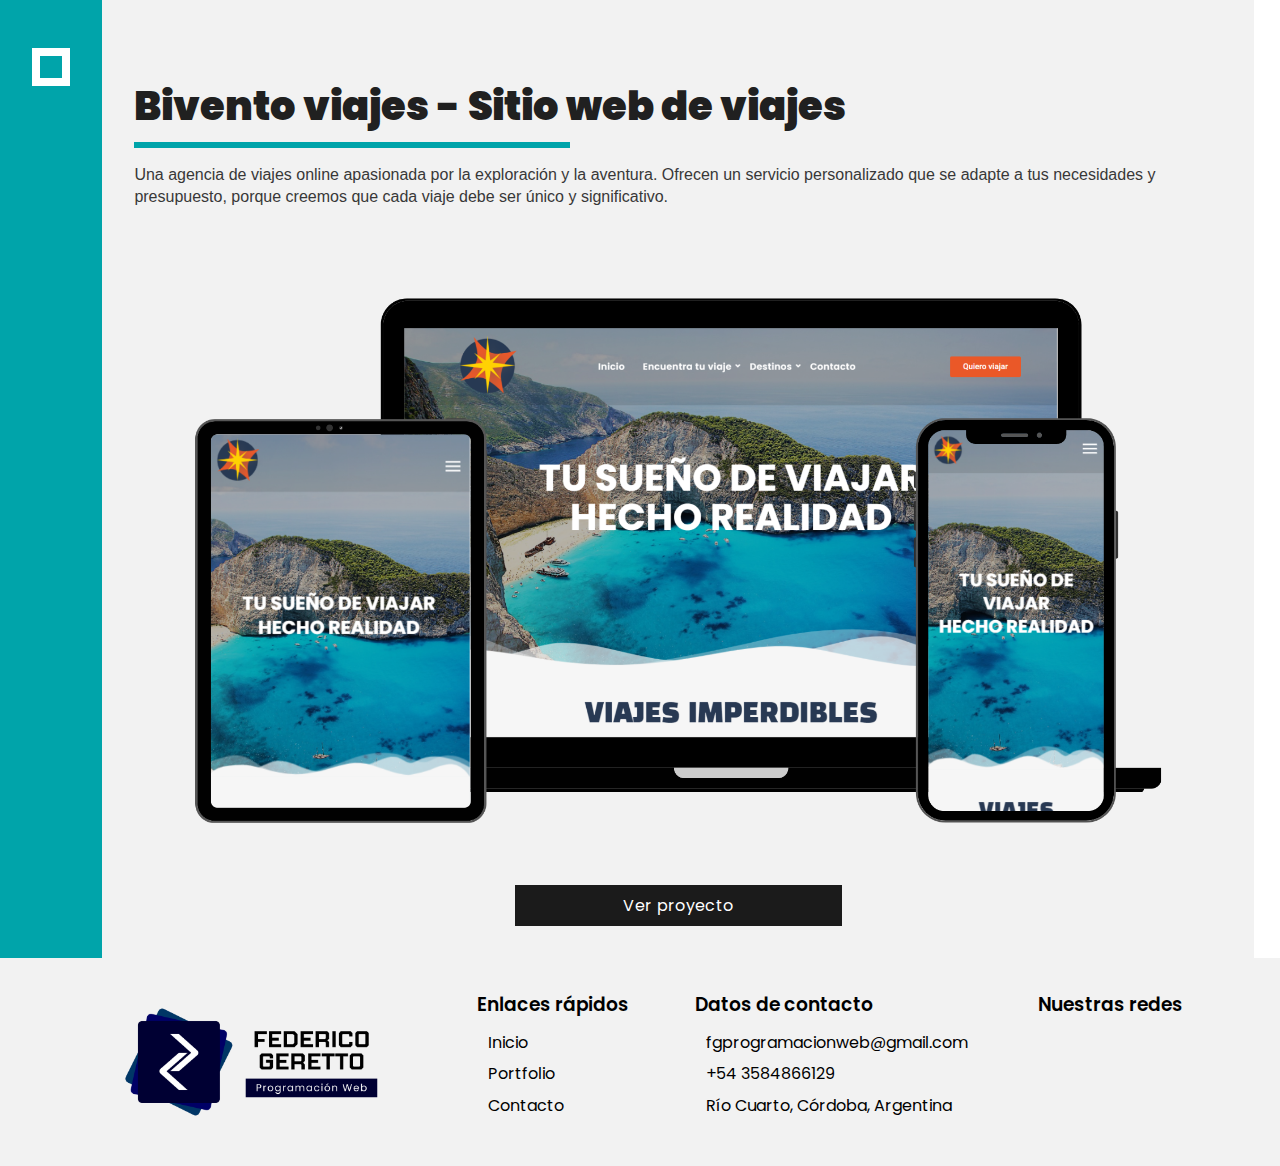
==== html/bivento-viajes.html @ 93513fa7 "adawiod" ====
<!DOCTYPE html>
<html lang="es">
<head>
    <meta charset="UTF-8">
    <meta http-equiv="X-UA-Compatible" content="IE=edge">
    <meta name="viewport" content="width=device-width, initial-scale=1.0">
    <link rel="stylesheet" href="https://cdnjs.cloudflare.com/ajax/libs/font-awesome/6.3.0/css/all.min.css" integrity="sha512-SzlrxWUlpfuzQ+pcUCosxcglQRNAq/DZjVsC0lE40xsADsfeQoEypE+enwcOiGjk/bSuGGKHEyjSoQ1zVisanQ==" crossorigin="anonymous" referrerpolicy="no-referrer" />
    <link rel="stylesheet" href="../style.css">
    <title>Bivento Viajes</title>
</head>
<body>
    <nav class="navegacion" id="navegacion">
        <div class="menu-titulo">
            <h2>Menú</h2>
            <i class="fa-solid fa-xmark" id="cerrar-menu"></i>
        </div>
        <ul class="menu-navegacion">
            <li><a href="../index.html" class="enlace-menu">Inicio</a></li>
            <li><a href="https://fedegeretto.github.io/portfolio-wordpress/#portfolio" class="enlace-menu">Portfolio</a></li>
            <li><a href="https://fedegeretto.github.io/portfolio-wordpress/#contactanos" class="enlace-menu">Contacto</a></li>
        </ul>
        <ul class="menu-contacto">
            <li>
                <i class="fa-solid fa-envelope"></i>
                <a href="mailto:fgprogramacionweb@gmail.com"><p>fgprogramacionweb<br>@gmail.com</p></a>
            </li>
            <li>
                <i class="fa-brands fa-whatsapp"></i>
                <a href="https://wa.link/pfq4lz" target="_blank"><p>+54 3584866129</p></a>
            </li>
            <li>
                <i class="fa-brands fa-tiktok"></i>
                <a href="https://www.tiktok.com/@fgprogramacionweb" target="_blank"><p>@fgprogramacionweb</p></a>
            </li>
            <li>
                <i class="fa-brands fa-youtube"></i>
                <a href="https://www.youtube.com/@fgprogramacionweb?sub_confirmation=1" target="_blank"><p>@fgprogramacionweb</p></a>
            </li>
        </ul>
        <h3 class="menu-footer">FG - Diseño y Programación Web</h3>
    </nav>
    <div class="contenedor-pagina">
        <div class="contenedor-tit-pag bg-bivento-viajes">
            <img src="../images/pagina-web-bivento-viajes.png" alt="" class="bg-bivento-viajes imagen">
        </div>
        <div class="contenedor-informacion">
            <p class="menu"><i class="fa-solid fa-bars" id="abrir-menu"></i></p>
            <h2 class="bg-bivento-viajes-after">Bivento viajes - Sitio web de viajes</h2>
            <p class="descripcion">Una agencia de viajes online apasionada por la exploración y la aventura. Ofrecen un servicio personalizado que se adapte a tus necesidades y presupuesto, porque creemos que cada viaje debe ser único y significativo.</p>
            <img src="../images/mockup-ondoibili.png" alt="">
            <div class="boton-pagina-web">
                <button class="boton-formulario">
                    <a href="https://biventoviajes.tur.ar/" target="_blank">Ver proyecto</a>
                </button>
            </div>


        </div>
    </div>
    <footer class="contenedor-footer">
        <a href="index.html" class="link-logo">
            <img src="../images/logo-oscuro.png" alt="" class="logo-oscuro">
        </a>

        <div class="footer-contac">
            <h3>Enlaces rápidos</h3>
            <div class="footer-contacto">
                <i class="fa-solid fa-angle-right"></i>
                <a href="#"><p>Inicio</p></a>
            </div>
            <div class="footer-contacto">
                <i class="fa-solid fa-angle-right"></i>
                <a href="#portfolio"><p>Portfolio</p></a>
            </div>
            <div class="footer-contacto">
                <i class="fa-solid fa-angle-right"></i>
                <a href="#contactanos"><p>Contacto</p></a>
            </div>
        </div>

        <div class="footer-contac">
            <h3>Datos de contacto</h3>
            <div class="footer-contacto">
                <i class="fa-solid fa-envelope"></i>
                <a href="mailto:fgprogramacionweb@gmail.com"><p>fgprogramacionweb@gmail.com</p></a>
            </div>
            <div class="footer-contacto">
                <i class="fa-brands fa-whatsapp"></i>
                <a href="https://wa.link/pfq4lz" target="_blank"><p>+54 3584866129</p></a>
            </div>
            <div class="footer-contacto">
                <i class="fa-solid fa-location-dot"></i>
                <p>Río Cuarto, Córdoba, Argentina</p>
            </div>
        </div>

        <div class="footer-contac redes-sociales">
            <h3>Nuestras redes</h3>
            <div class="iconos-sociales">
                <a href="https://wa.link/pfq4lz" target="_blank"><i class="fa-brands fa-whatsapp"></i></a>
                <a href="https://www.tiktok.com/@fgprogramacionweb" target="_blank"><i class="fa-brands fa-tiktok"></i></a>
                <a href="https://www.youtube.com/@fgprogramacionweb" target="_blank"><i class="fa-brands fa-youtube"></i></a>
            </div>
        </div>
       
    </footer>
    <script src="../menu.js"></script>
</body>
</html>
---- style.css ----
@import url('https://fonts.googleapis.com/css2?family=Poppins:wght@200;500;600;900&display=swap');

*{
    margin: 0;
    padding: 0;
    box-sizing: border-box;
}

html{
    scroll-behavior: smooth;
}


h1, h2, h3, p, a, li{
    font-family: 'Poppins', sans-serif;
}

img{
    max-width: 100%;
}

a{
    text-decoration: none;
}

/* COLORES CONTENEDORES */

.rojo{
    background-color: #102c6d;
}

.verde{
    background-color: #2a4185;
    padding: 10rem 0;
}

.amarillo{
    background-color: #44579d;
}

.rosa{
    background-color: #5e6cb5;
    justify-content: center;
}

.negro{
    background-color: #000;
    color: #fff;
    display: flex;
    justify-content: center;
    align-items: center;
    flex-direction: column;
    gap: 1rem;
}
/* ------- ENCABEZADO ------- */

header{
    background-color: #7881cd;
    color: #fff;
    padding: 2rem 5rem;
    height: 100vh;   
}

.logo{
    color: #fff;
    font-size: 3rem;
    font-family: 'Russo One', sans-serif;
    font-weight: 400;
}

.logo-icono img{
    max-height: 12rem;
}

.logo-oscuro{
    max-height: 11rem;
}

.link-logo{
    display: flex;
    align-items: center;
}

.header-principal{
    display: flex;
    justify-content: space-between;
    align-items: center;
}

.fa-bars{
    font-size: 2rem;
    cursor: pointer;
}

#abrir-menu {
    transition: all 0.2s ease-in-out;
}
  
#abrir-menu:hover {
    animation: balanceo 0.6s ease-in-out;
}

.abrir-menu-amarillo:hover{
    color: #000033;
}
  
@keyframes balanceo {
    0%{
      transform: translateX(0);
    }

    25%{
      transform: translateX(-2px);
    }

    50%{
      transform: translateX(0);
    }

    75%{
      transform: translateX(2px);
    }

    100%{
      transform: translateX(0);
    }
}

.header-secundario{
    display: flex;
    flex-direction: column;
    gap: .5rem;
    margin: 5rem 0;
    text-align: center;
}

.titulo-mediano{
    font-size: 2rem;
    font-weight: 500;
}

#maquina-de-escribir{
    font-size: 5rem;
    font-weight: 900;
    height: 5rem;
}

@keyframes typing{
    from {
      width: 0;
    }
  } 

#maquina-de-escribir::after{
    content: "|";  
    font-weight: 500;
    position: absolute;
    margin-left: 5px;
    animation: typing 2s steps(20, end) infinite; 
}

.fa-arrow-down{
    padding: 5rem 0;
    font-size: 3rem;
    font-weight: 600;
    transition: transform 0.2s ease-in-out;
    color: #fff;
}

.flecha{
    width: 10%;
    margin: 0 auto;
}

.fa-arrow-down:hover{
    color: #000033;
    transform: translateY(.5rem);
    cursor: pointer;
}

/* ------- PRIMERA SECCIÓN ------- */

.seccion-flex{
    display: flex;
}

.contenedor-chico{
    flex-basis: 30%;
    display: flex;
    align-items: center;
}

.contenedor-grande{
    flex-basis: 70%;
    display: flex;
    flex-direction: column;
    gap: 1rem;
    justify-content: center;
    padding: 10rem 5rem 10rem 15rem;
    background-color: #f2f2f2;
}

 .imagen-seccion-izq{
    position: absolute;
    left: 6rem;
}

.subtitulo-seccion{
    font-size: 1rem;
    font-weight: 500;
}

.titulo-seccion{
    font-size: 4rem;
    line-height: 1.1;
    font-weight: 600;
}

.h3{
    font-weight: 400;
    margin: .3rem;
}
.parrafo-seccion{
    font-size: 1rem;
    color: #2c2c2c;
    line-height: 1.5;
}

.boton-contactanos a{
    color: #000;
    display: inline-block;
    border-bottom: 2px solid #000;
}

.boton-contactanos a:hover{
    color: #414141;
    border-bottom: 2px solid #414141;
}

/* ------- SEGUNDA SECCIÓN ------- */

.informacion-flex{
    display: flex;
    flex-direction: column;
    gap: 1rem;
    padding: 8rem 20rem 8rem 8rem;
}

.lista-tipo-web{
    margin: 1rem 2rem;
}

.padding-cero{
    padding: 0;
}

.img-seccion-dos{
    position: absolute;
    right: 1rem;
    max-width: 45%;
}

.parrafo-seccion h4{
    font-family: 'Poppins';
}

.parrafo-seccion p{
    padding-top: .5rem;
}

.padding-contacto{
    padding: 10rem 5rem;
}

.borde-abajo{
    padding-bottom: .5rem;
    border-bottom: 1px solid #2c2c2c;
}

form{
    display: flex;
    flex-direction: column;
    gap: 1rem;
    width: 70%;
}

.campo-formulario{
    display: flex;
    flex-direction: column;
    gap: .2rem;
}

.campo-formulario label{
    color: #fff;
    font-family: 'Poppins', sans-serif;
    font-size: 1.1rem;
}

.campo-formulario input{
    background-color: rgba(236, 236, 236, 0.815);
    height: 1.8rem;
    border: 1px solid #fff;
    font-size: 1rem;
    color: #2c2c2c;
    padding: .4rem;
}

.campo-formulario input:focus{
    outline: none;
    background-color: rgba(236, 236, 236, 0.541);
  }

.campo-formulario textarea{
    background-color: rgba(236, 236, 236, 0.815);
    border: 1px solid #fff;
    font-size: 1rem;
    color: #2c2c2c;
    padding: .4rem;
}

.campo-formulario textarea:focus{
    outline: none;
    background-color: rgba(236, 236, 236, 0.541);
}

.boton-formulario{
    background-color: #1b1b1b;
    color: #ffffff;
    padding: .5rem 1rem;
    border: none;
    font-size: 1rem;
    font-family: 'Poppins', sans-serif;
    letter-spacing: .02rem;
    width: 30%;
}

.boton-formulario:hover{
    background-color: #0c0c0c;
    cursor: pointer;
}

.seccion-portfolio{
    background-color: #102c6d;
    color: #f2f2f2;
    display: flex;
    flex-direction: column;
    align-items: center;
    gap: 1rem;
    padding: 5rem 0;
}

.paginas-creadas-uno {
    display: flex;
    justify-content: center;
  }
  
  .paginas-creadas-uno .image-container {
    position: relative;
    margin: 10px;
  }
  
  .paginas-creadas-uno img {
    max-height: 220px;
  }
  
  .overlay {
    position: absolute;
    top: 0;
    left: 0;
    width: 100%;
    height: 100%;
    background-color: rgba(0, 0, 0, 0);
    opacity: 0;
    transition: background-color 1s, opacity 1s;
    font-family: 'Poppins', sans-serif;
  }
  
  .paginas-creadas-uno .image-container:hover .overlay {
    background-color: rgba(0, 0, 0, 0.966);
    opacity: 1;
  }
  
  .overlay h3 {
    position: absolute;
    top: 35%;
    left: 50%;
    width: 100%;
    transform: translate(-50%, -50%);
    color: #fff;
    font-size: 24px;
    text-align: center;
    opacity: 0;
    transition: opacity 0.3s;
  }
  
  .overlay p {
    position: absolute;
    top: 50%;
    left: 50%;
    transform: translate(-50%, -50%);
    color: #fff;
    font-size: 18px;
    text-align: center;
    opacity: 0;
    transition: opacity 0.3s;
  }
  
  .overlay .button {
    position: absolute;
    top: 80%;
    left: 50%;
    width: 50%;
    text-align: center;
    transform: translate(-50%, -50%);
    padding: 8px;
    background-color: #fff;
    color: #000;
    text-decoration: none;
    opacity: 0;
    transition: opacity 0.3s;
    border-radius: 1rem;
  }

    .button div{
    display: flex;
    flex-direction: row;
    align-items: center;
    gap: 1rem;
    justify-content: space-evenly;
  }

  .button div span{
    font-size: 1rem;
    font-family: 'Poppins';
    color: #000033;
    font-weight: 600;
  }
  
  .paginas-creadas-uno .image-container:hover .overlay h3,
  .paginas-creadas-uno .image-container:hover .overlay p,
  .paginas-creadas-uno .image-container:hover .overlay .button {
    opacity: 1;
  }
  

.negro a{
    color: #fff;
}

.negro i{
    font-size: 1.5rem;
    margin: 0 .5rem;
}


.negro i:hover{
    color: #fffb00;
    cursor: pointer;
}

.oscuro{
    color: #000;
}

.footer-contacto{
    display: flex;
    align-items: center;
    gap: .5rem;
}

.footer-contacto a{
    color: #000;
}

.footer-contacto i{
    font-size: 1rem;
    color: #000033;
}


.fa-envelope{
    font-size: 1.5rem;
}

.footer-contacto p{
    font-size: 1rem;
    padding: .2rem ;
}

.footer-contacto p:hover{
    color: #000033;
}

.padding-footer{
    padding: 2rem 5rem;
}

.ocultar-form-esc{
    display: none;
}

.gallery {
    display: flex;
    flex-wrap: wrap;
    gap: 1rem;
    justify-content: center;
  }
  
  .image {
    width: 200px;
    height: 200px;
    margin: 5px;
    overflow: hidden;
  }
  
  .image img {
    width: 100%;
    height: 100%;
    object-fit: cover;
    transition: transform 0.3s;
    cursor: pointer;
    border: 1px solid #00000054;
  }
  
  .image:hover img {
    transform: scale(1.1);
  }

  /* Estilo para el modal */
  .modal {
    display: none;
    position: fixed;
    z-index: 999;
    top: 0;
    left: 0;
    width: 100%;
    height: 100%;
    background-color: rgba(0, 0, 0, 0.8);
    overflow: auto;
  }
  
  #modal-image {
    display: block;
    margin: 0 auto;
    max-width: 80%;
    max-height: 100%;
    box-sizing: border-box;
    padding: 20px;
  }
  
  .close {
    color: white;
    font-size: 30px;
    font-weight: bold;
    position: absolute;
    top: 20px;
    right: 30px;
    cursor: pointer;
  }

  .titulo-galeria{
    padding: 2rem 0 .5rem 0;
    font-size: 1.3rem;
    font-weight: 600;
    text-align: center;
  }
  

/* ------- PÁGINAS WEB DEL PORTFOLIO ------- */

.contenedor-pagina{
    display: flex;
}

.contenedor-informacion{
    flex-basis: 90%;
    display: flex;
    flex-direction: column;
    padding: 2rem;
    background-color: #f2f2f2;

}

.contenedor-informacion button{
    margin-top: 2rem;
}


.contenedor-informacion button a{
    color: white;
}

.contenedor-informacion h2{
    font-family: 'Poppins', sans-serif;
    font-size: 2.5rem;
    font-weight: 900;
    color: #202020;
    line-height: 1.3;
    position: relative;
    text-align: left;
}

.contenedor-informacion h2::after{
    content: "";
    position: absolute;
    left: 0;
    bottom: -1rem;
    height: .4rem;
    width: 40%;
}

.boton-pagina-web{
    display: flex;
    align-items: center;
    justify-content: center;
}

.contenedor-tit-pag{
    text-align: center;
    padding: 2rem;
}

.contenedor-tit-pag h1 {
	color: white;
	font-size: 2rem;
    font-family: Verdana, Geneva, Tahoma, sans-serif;
    padding-bottom: 2rem;
}

.imagen {
	border: .5rem solid #fff;
	margin-top: 1rem;
	padding: .7rem;
}

.descripcion{
    font-family: 'Verdana', sans-serif;
    font-size: 1rem;
    font-weight: 500;
    line-height: 1.4;
    color: #383838;
    padding: 2rem 0;
    text-align: left;
}

.menu{
    text-align: right;
    padding-bottom: 3rem;
}

.menu i{
    font-size: 2rem;
}

/* ------- COLORES DE PÁGINAS INDIVIDUALES ------- */

.bg-eugeniaviajes{
    background-color: #62811F;
}

.bg-eugeniaviajes-after::after{
    background-color: #62811F;
}

.bg-boda{
    background-color: #997547;
}

.bg-boda-after::after{
    background-color: #997547;
}

.bg-ondoibili{
    background-color: #283953;
}

.bg-ondoibili-after::after{
    background-color: #283953;
}

.bg-turismo-alemar{
    background-color: #6954F4;
}

.bg-turismo-alemar::after{
    background-color: #6954F4;
}

.bg-turismo-alemar-after::after{
    background-color: #6954F4;
}

.bg-cama-balinesa{
    background-color: #7A3520;
}

.bg-cama-balinesa::after{
    background-color: #7A3520;
}

.bg-cama-balinesa-after::after{
    background-color: #7A3520;
}

.bg-bivento-viajes{
    background-color: #00A4AA;
}

.bg-bivento-viajes::after{
    background-color: #00A4AA;
}

.bg-bivento-viajes-after::after{
    background-color: #00A4AA;
}

.bg-culture-tattoo{
    background-color: #F57575;
}

.bg-culture-tattoo::after{
    background-color: #F57575;
}

.bg-culture-tattoo-after::after{
    background-color: #F57575;
}


.logo-icono{
    display: flex;
    width: 100%;
    justify-content: space-between;
    align-items: center;
}

.navegacion{
    background-color: #e9e9e9;
    color: #000;
    position: fixed;
    right: 0;
    top: 0;
    height: 100vh;
    width: 30%;
    padding: 2rem;
    gap: 1rem;
    box-shadow: 0 0 0 300vmax rgba(0, 0, 0, 0.5);
    z-index: 1;
    display: flex;
    flex-direction: column;
    justify-content: space-between;
    display: none;
}

.navegacion li{
    list-style-type: none;
}

.menu-titulo{
    display: flex;
    align-items: center;
    justify-content: space-between;
}

.menu-titulo h2{
    font-size: 2rem;
    font-weight: 400;
}

.menu-titulo i{
    font-size: 1.5rem;
}

.menu-titulo i:hover{
    cursor: pointer;
    color: #130080;
}

.menu-navegacion{
    display: flex;
    flex-direction: column;
    gap: 1rem;
} 

.menu-navegacion a{
    color: #000;
    font-size: 1.3rem;
}

.menu-navegacion a:hover{
    color: #130080;
}

.menu-contacto{
    border-bottom: 3px solid #130080;
    border-top: 3px solid #130080;
    padding: 1rem 0;
    display: flex;
    flex-direction: column;
    gap: 1rem;
}

.menu-contacto a{
    color: #2c2c2c;
    font-size: 1rem;
}

.menu-contacto a:hover{
    color: #130080;
}

.menu-contacto li{
    display: flex;
    align-items: center;
    gap: 1rem;
}

.menu-contacto li i{
    font-size: 1.2rem;
    width: 1rem;
}

.activo{
    display: flex;
    transition: right .3s;
}

.cerrar{
    right: -100%;
    display: none;
}

.contenedor-footer{
    display: flex;   
    justify-content: space-around;
    gap: 2rem;
    padding: 1rem 5rem;
    background-color: #f2f2f2;
}

.footer-contac{
    padding: 1rem 0 0 0;
}

.footer-contac h3{
    padding-bottom: .5rem;
    font-weight: 600;
}

.iconos-sociales i{
    font-size: 1.5rem;
    padding: 0 .5rem;
    color: #000033;
}

.redes-sociales{
    display: flex;
    flex-direction: column;
    align-items: center;
}


/* DISPOSITIVOS MOVILES */

@media (max-width: 767px) {
    header{
        height: 100vh;
        padding: 2rem;
        text-align: center;
    }

    .logo{
        font-size: 1rem;
    }

    .titulo-mediano{
        font-size: 1.2rem;
    }

    #maquina-de-escribir{
        font-size: 2rem;
    }

    .fa-arrow-down{
        padding: 1rem 0;
    }

    .seccion-flex{
        flex-direction: column-reverse;
        padding: 2rem;
    }

    .imagen-seccion-izq{
        position: relative;
        left: 0;
        padding: 2rem 0;
    }

    .rojo{
        justify-content: center;
    }

    .titulo-seccion{
        font-size: 2rem;
    }

    .contenedor-grande{
        padding: 2rem;
    }

    .img-seccion-dos {
        position: relative;
        max-width: 100%;
        padding: 2rem 0rem 2rem 2rem;
    }

    .informacion-flex{
        padding: 0;
    }

    .flex-mobile{
        flex-direction: column;
    }

    .verde{
        padding: 0;
    }

    .datos-mobile{
        flex-direction: column;
        align-items: flex-start;
        gap: 1rem;
    }

    .parrafo-contacto{
        padding-top: .5rem;
    }

    .rosa{
        padding: 2rem 0;
    }

    .paginas-creadas-uno{
        flex-direction: column;
    }

    .seccion-portfolio{
        text-align: center;
    }

    body{
        background-color: rgb(253, 110, 58);
    }

    .negro{
        padding: 2rem;
    }

    .seccion-flex{
        padding: 0;
    }

    .ocultar-info-form{
        display: none;
    }

    .ocultar-form-esc{
        display: block;
        text-align: center;
        color: #fff;
    }

  .ocultar-mobil{
    display: none;
  }

  footer{
    text-align: center;
  }

  .contenedor-pagina{
    flex-direction: column-reverse;
  }
  
  .navegacion{
    width: 80%;
  }

  .menu-contacto{
    text-align: left;
  }

  .menu-navegacion{
    text-align: left;
  }

  .menu-footer{
    text-align: left;
  }

  .navegacion{
    justify-content: flex-start;
    gap: 1.5rem;
  }

  .contenedor-informacion h2{
    font-size: 2rem;
  }

  .contenedor-tit-pag h1{
    font-size: 1.5rem;
  }

  .contenedor-footer{
    flex-direction: column;
    padding: 2rem;
    gap: 0;
    text-align: left;
  }

  .redes-sociales{
    align-items: start
  }
  

}
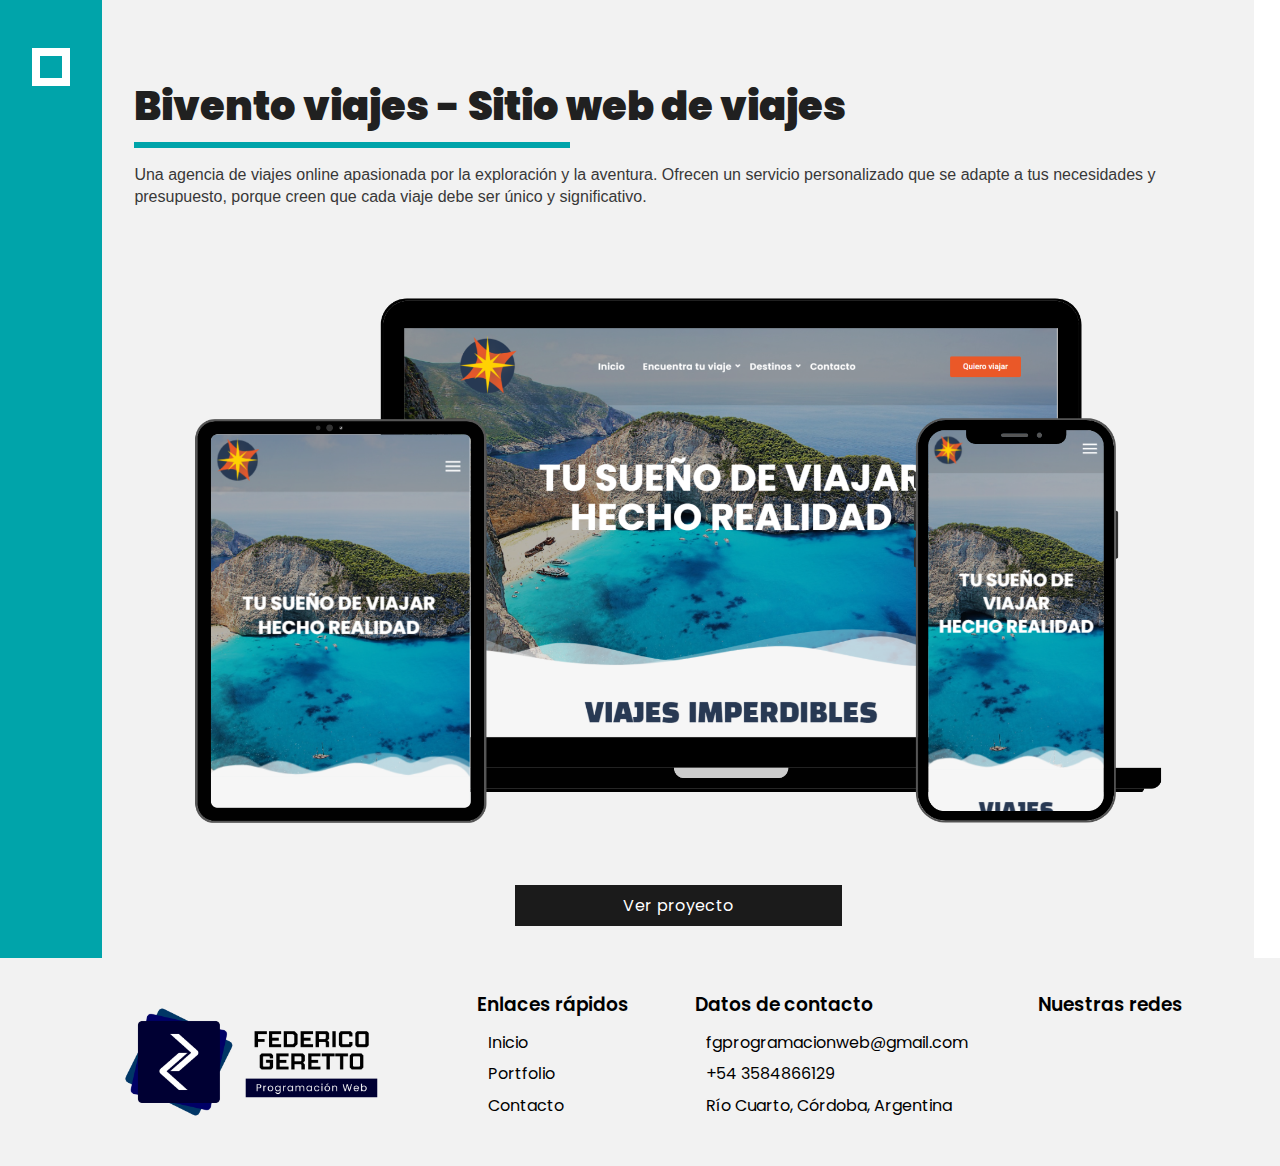
==== commit bbb2ce75: "awidjaiwdiwa" ====
--- a/html/bivento-viajes.html
+++ b/html/bivento-viajes.html
@@ -6,7 +6,8 @@
     <meta name="viewport" content="width=device-width, initial-scale=1.0">
     <link rel="stylesheet" href="https://cdnjs.cloudflare.com/ajax/libs/font-awesome/6.3.0/css/all.min.css" integrity="sha512-SzlrxWUlpfuzQ+pcUCosxcglQRNAq/DZjVsC0lE40xsADsfeQoEypE+enwcOiGjk/bSuGGKHEyjSoQ1zVisanQ==" crossorigin="anonymous" referrerpolicy="no-referrer" />
     <link rel="stylesheet" href="../style.css">
-    <title>Bivento Viajes</title>
+    <link rel="shortcut icon" href="../images/favicon.png" type="image/png">
+    <title>FG - Diseño y Desarrollo Web WordPress | Bivento Viajes</title>
 </head>
 <body>
     <nav class="navegacion" id="navegacion">
@@ -46,7 +47,7 @@
         <div class="contenedor-informacion">
             <p class="menu"><i class="fa-solid fa-bars" id="abrir-menu"></i></p>
             <h2 class="bg-bivento-viajes-after">Bivento viajes - Sitio web de viajes</h2>
-            <p class="descripcion">Una agencia de viajes online apasionada por la exploración y la aventura. Ofrecen un servicio personalizado que se adapte a tus necesidades y presupuesto, porque creemos que cada viaje debe ser único y significativo.</p>
+            <p class="descripcion">Una agencia de viajes online apasionada por la exploración y la aventura. Ofrecen un servicio personalizado que se adapte a tus necesidades y presupuesto, porque creen que cada viaje debe ser único y significativo.</p>
             <img src="../images/mockup-ondoibili.png" alt="">
             <div class="boton-pagina-web">
                 <button class="boton-formulario">
--- a/style.css
+++ b/style.css
@@ -726,6 +726,67 @@
     background-color: #F57575;
 }
 
+.bg-app-idiomas{
+    background-color: #02198d;
+}
+
+.bg-app-idiomas::after{
+    background-color: #02198d;
+}
+
+.bg-app-idiomas-after::after{
+    background-color: #02198d;
+}
+
+.bg-editmovie{
+    background-color: #6C2284;
+}
+
+.bg-editmovie::after{
+    background-color: #6C2284;
+}
+
+.bg-editmovie-after::after{
+    background-color: #6C2284;
+}
+
+.bg-il-capitano{
+    background-color: rgb(241, 117, 15);
+}
+
+.bg-il-capitano::after{
+    background-color: rgb(241, 117, 15);
+}
+
+.bg-il-capitano-after::after{
+    background-color: rgb(241, 117, 15);
+}
+
+.bg-noticias{
+    background-color: #b7a2f1;
+}
+
+.bg-noticias::after{
+    background-color: #b7a2f1;
+}
+
+.bg-noticias-after::after{
+    background-color: #b7a2f1;
+}
+
+.bg-elebar-cerveceria{
+    background-color: #E1A10B;
+}
+
+.bg-elebar-cerveceria::after{
+    background-color: #E1A10B;
+}
+
+.bg-elebar-cerveceria-after::after{
+    background-color: #E1A10B;
+}
+
+
 
 .logo-icono{
     display: flex;
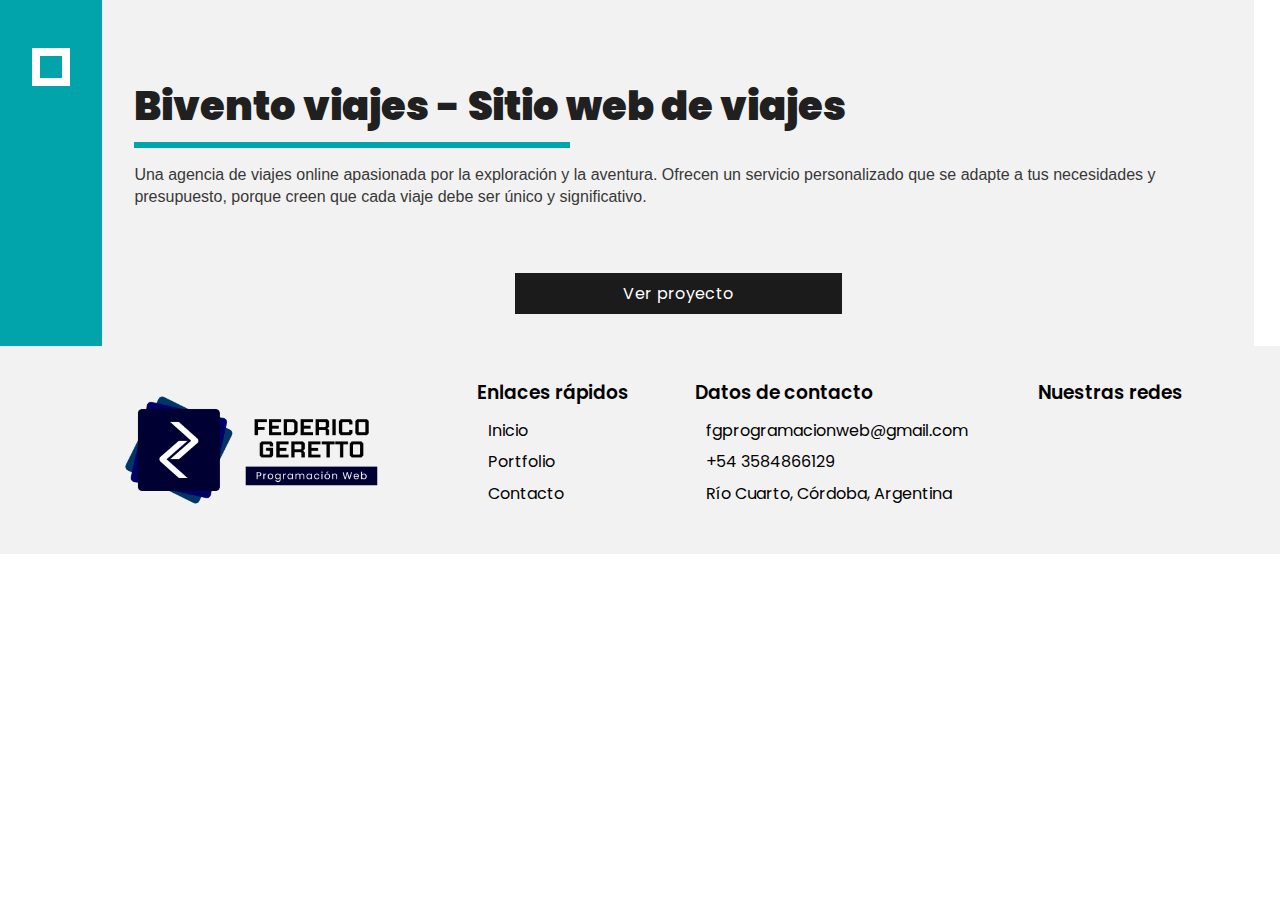
==== commit f2d91bbc: "portfolio FG Programacion Web" ====
--- a/html/bivento-viajes.html
+++ b/html/bivento-viajes.html
@@ -48,7 +48,7 @@
             <p class="menu"><i class="fa-solid fa-bars" id="abrir-menu"></i></p>
             <h2 class="bg-bivento-viajes-after">Bivento viajes - Sitio web de viajes</h2>
             <p class="descripcion">Una agencia de viajes online apasionada por la exploración y la aventura. Ofrecen un servicio personalizado que se adapte a tus necesidades y presupuesto, porque creen que cada viaje debe ser único y significativo.</p>
-            <img src="../images/mockup-ondoibili.png" alt="">
+        
             <div class="boton-pagina-web">
                 <button class="boton-formulario">
                     <a href="https://biventoviajes.tur.ar/" target="_blank">Ver proyecto</a>
--- a/style.css
+++ b/style.css
@@ -786,8 +786,6 @@
     background-color: #E1A10B;
 }
 
-
-
 .logo-icono{
     display: flex;
     width: 100%;
@@ -1035,6 +1033,14 @@
     display: none;
   }
 
+  .seccion-portfolio{
+    gap: 0rem;
+  }
+
+  .seccion-portfolio h2, h3, p{
+    padding-bottom: 1rem;
+  }
+
   footer{
     text-align: center;
   }
@@ -1083,5 +1089,8 @@
     align-items: start
   }
   
+  .boton-formulario{
+    width: 60%;
+  }
 
 }